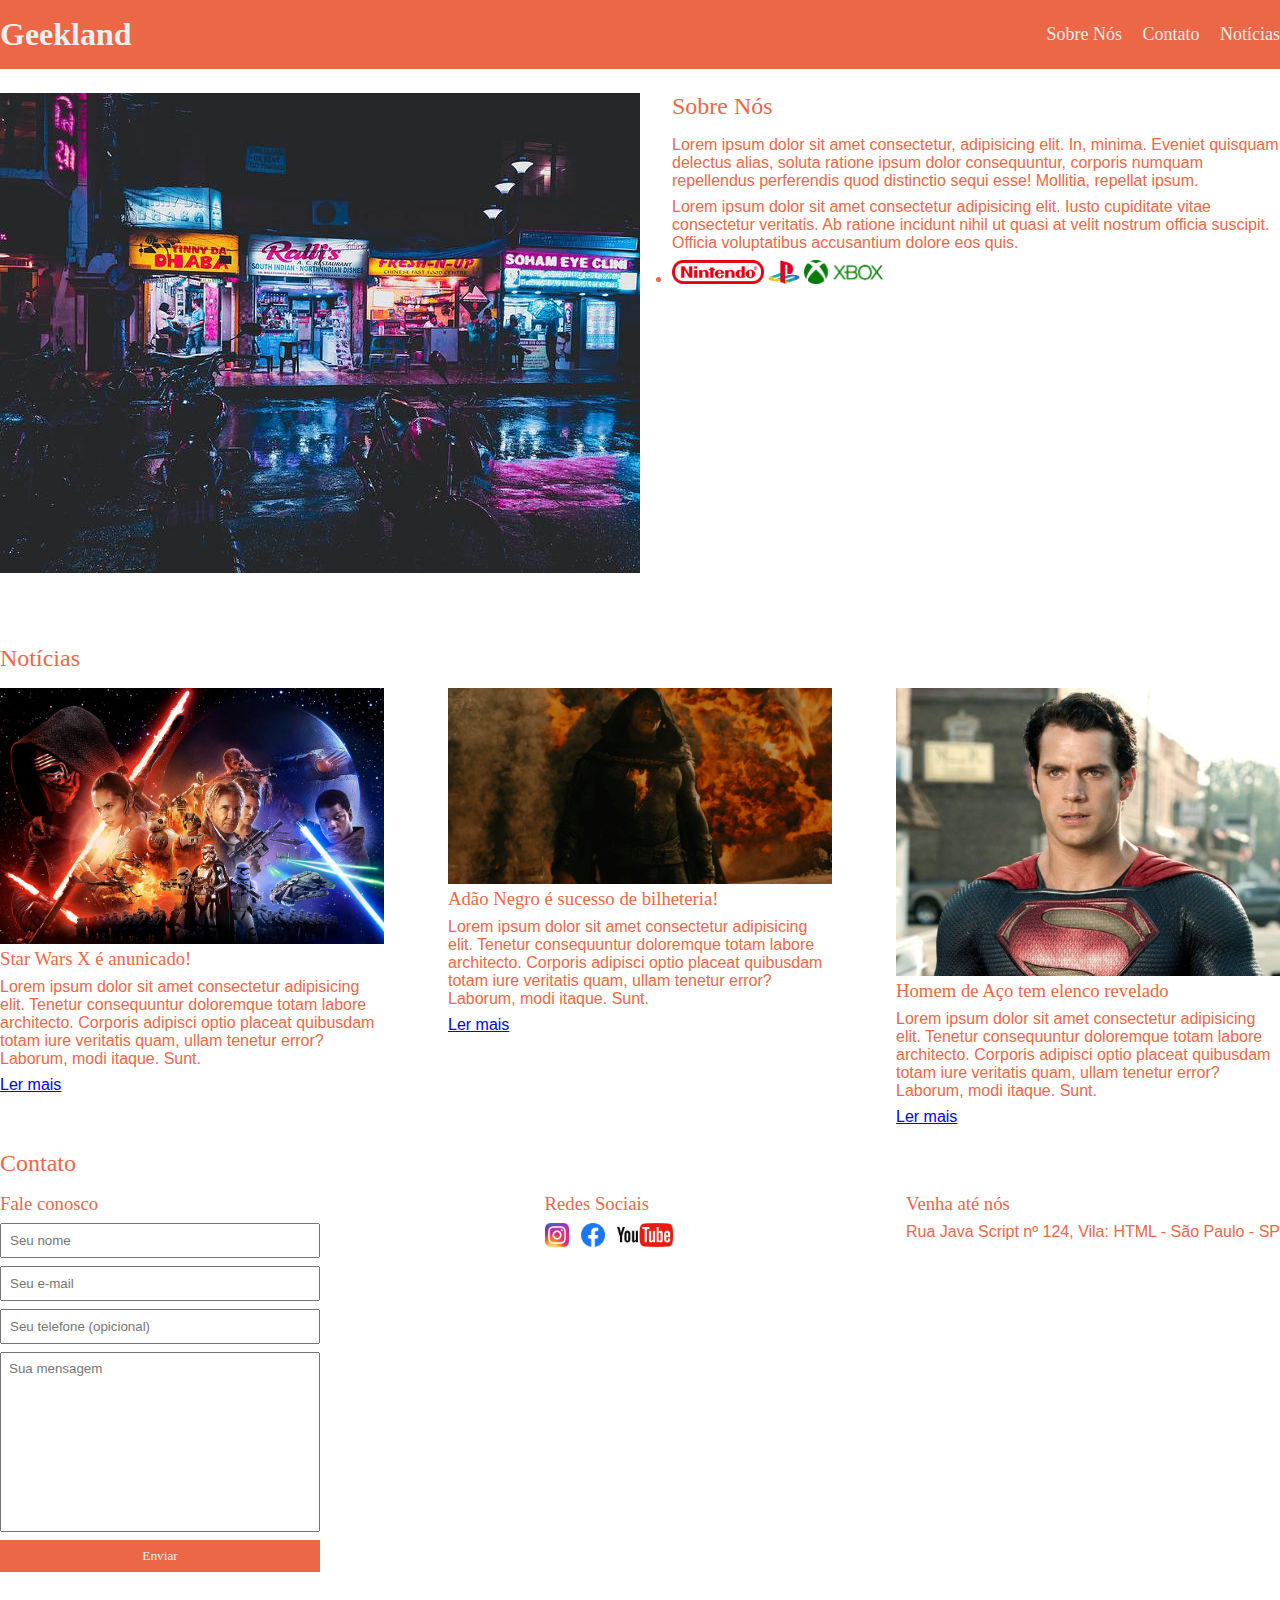
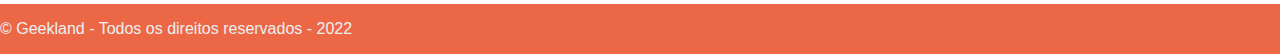
==== index.html @ ab7327ae "commit inicial" ====
<!DOCTYPE html>
<html lang="pt-br">
<head>
    <meta charset="UTF-8">
    <meta http-equiv="X-UA-Compatible" content="IE=edge">
    <meta name="viewport" content="width=device-width, initial-scale=1.0">
    <title>Game Shop - A sua loja de games</title>
    <link rel="stylesheet" href="main.css">

    <link rel="preconnect" href="https://fonts.googleapis.com">
<link rel="preconnect" href="https://fonts.gstatic.com" crossorigin>
<link href="https://fonts.googleapis.com/css2?family=Josefin+Sans:ital,wght@1,700&display=swap" rel="stylesheet">
</head>
<body>
    <Header>
    <div class="container">
            <h1>Geekland</h1>
            <nav>
                <ul>
                    <li>
                        <a href="#about">Sobre Nós</a>
                    </li>
                    <li>
                        <a href="#contact">Contato</a>
                    </li>
                    <li>
                        <a href="#Geek">Notícias</a>
                    </li>
                </ul>
            </nav>
            </div>
    </Header>
    <section id="about">
        <div class="container">
            <img class="store-front" src="./images/loja.jpg" alt="Fachada">
            <div>
                <h2>Sobre Nós</h2>
                <p>
                    Lorem ipsum dolor sit amet consectetur, adipisicing elit. In, minima. Eveniet quisquam delectus alias, soluta ratione ipsum dolor consequuntur, corporis numquam repellendus perferendis quod distinctio sequi esse! Mollitia, repellat ipsum.
                </p>
                <p>
                    Lorem ipsum dolor sit amet consectetur adipisicing elit. Iusto cupiditate vitae consectetur veritatis. Ab ratione incidunt nihil ut quasi at velit nostrum officia suscipit. Officia voluptatibus accusantium dolore eos quis.
                </p>
                <ul class="brands-list">
                    <li>
                        <img src="./images/nintendo.png" alt="Logo Nintendo">
                        <img src="./images/playstation.png" alt="Play">
                        <img src="./images/xbox.png" alt="Xbox">
                    </li>
                </ul>
            </div>
        </div>
    </section>
    <section id="contact">
        <section id="Geek">
            <div class="container">
                <h2>Notícias</h2>
                <div class="articles">
                    <article>
                        <img src="./images/StarWars_1.jpg" alt="Star Wars" />
                        <h3>Star Wars X é anunicado!</h3>
                        <p>
                            Lorem ipsum dolor sit amet consectetur adipisicing elit. Tenetur consequuntur doloremque totam labore architecto. Corporis adipisci optio placeat quibusdam totam iure veritatis quam, ullam tenetur error? Laborum, modi itaque. Sunt.
                        </p>
                        <a href="#" title="Leia a notícia completa">Ler mais</a>
                    </article>
                    <article>
                        <img src="./images/AdaoNegro.png" alt="Jogador de futebol americano correndo com a bola na mão" />
                        <h3>Adão Negro é sucesso de bilheteria!</h3>
                        <p>
                            Lorem ipsum dolor sit amet consectetur adipisicing elit. Tenetur consequuntur doloremque totam labore architecto. Corporis adipisci optio placeat quibusdam totam iure veritatis quam, ullam tenetur error? Laborum, modi itaque. Sunt.
                        </p>
                        <a href="#" title="Leia a notícia completa">Ler mais</a>
                    </article>
                    <article>
                        <img src="./images/Sups.jpg" title="Vista aérea de uma quadra de basquete" />
                        <h3>Homem de Aço tem elenco revelado</h3>
                        <p>
                            Lorem ipsum dolor sit amet consectetur adipisicing elit. Tenetur consequuntur doloremque totam labore architecto. Corporis adipisci optio placeat quibusdam totam iure veritatis quam, ullam tenetur error? Laborum, modi itaque. Sunt.
                        </p>
                        <a href="#" title="Leia a notícia completa">Ler mais</a>
                    </article>             
                </div>
            </div>
        </section>
        <div class="container">
            <h2>Contato</h2>
            <div class="contact-methods">
                <div>
                    <h3>Fale conosco</h3>
                    <form>
                        <input type="text" placeholder="Seu nome" required />
                        <input type="email" placeholder="Seu e-mail" required />
                        <input type="tel" placeholder="Seu telefone (opicional)" />
                        <textarea placeholder="Sua mensagem" required></textarea>
                        <button type="submit">Enviar</button>
                    </form>
                </div>
                <div>
                    <h3>Redes Sociais</h3>
                    <ul class="social-links">
                        <li>
                            <a href="#" title="Siga-nos no Intagram">
                                <img src="./images/instagram.png" alt="Insta">
                            </a>
                        </li>
                        <li>
                            <a href="#" title="Siga-nos no Facebook">
                                <img src="./images/facebook.png" alt="FB">
                            </a>
                        </li>
                        <li>
                            <a href="#" title="Visite nosso canal no TouTube">
                                <img src="./images/youtube.png" alt="YT">
                            </a>
                        </li>
                    </ul>
                </div>
                <div>
                    <h3>Venha até nós</h3>
                    <p>
                        Rua Java Script nº 124, Vila: HTML - São Paulo - SP 
                    </p>
                </div>
            </div>
    </section>
    <footer>
        <div class="container">
            <p>
                &copy; Geekland - Todos os direitos reservados - 2022
            </p>
        </div>
    </footer>
</body>
</html>
---- main.css ----
* {
    margin: 0;
    padding: 0;
    box-sizing: border-box;
}

header, 
section h2,
section h3,
form button {
    font-family: 'Bungee', cursive;
    font-weight: normal;
}

body, input, textarea {
    font-family: 'Roboto', sans-serif;
}

header {
    padding: 16px 0;
    background-color: #eb6746;
    color: #ecf0f1;
}

header nav li {
    display: inline;
    margin-left: 16px;
    font-size: 18px;
}

header nav li a {
    color: #ecf0f1;
    text-decoration: none;
}

.container {
    max-width: 1280px;
    width: 100%;
    margin: 0 auto;
}

header .container,
section .container {
    display: flex;
    align-items: center;
    justify-content: space-between;
}

.brands-list img {
    height: 24px;
}

.brands-list {
    display: inline;
    margin-right: 8px;
}

section .container {
    align-items: flex-start;
}

section {
    padding: 24px 0;
}

section h2 {
    margin-bottom: 16px;
}

section {
    color:#eb6746
}

section p {
    margin-bottom: 8px;
}

.store-front {
    margin-right: 32px;
}

.social-links img {
    height: 24px;
}

.social-links li {
    display: inline;
    margin-right: 8px;
}

.social-links li a{
    text-decoration: none;
}

#contact .container {
    display: block;
}

.contact-methods {
    display: flex;
    justify-content: space-between;
}

form input,
form textarea,
form button {
    display: block;
    width: 320px;
    margin-bottom: 8px;
    padding: 8px;
}

form textarea {
    resize: none;
    height: 180px;
}

section h3 {
    margin-bottom: 8px;
}

form button {
    background-color: #eb6746;
    color: #ecf0f1;
    border: none;
    cursor: pointer;
}

form button:hover {
    background-color: #fa9177;
}

input:focus, textarea:focus {
    outline-color: #ecf0f1;
}

footer {
    background-color: #eb6746;
    color: #ecf0f1;
    padding: 16px 0;    
}

.articles {
    display: flex;
    flex-wrap: wrap;
    justify-content: space-between;
}

.articles article img {
    /* height: 180px; */
    width: 100%;
}

.articles article {
    width: 30%;
}
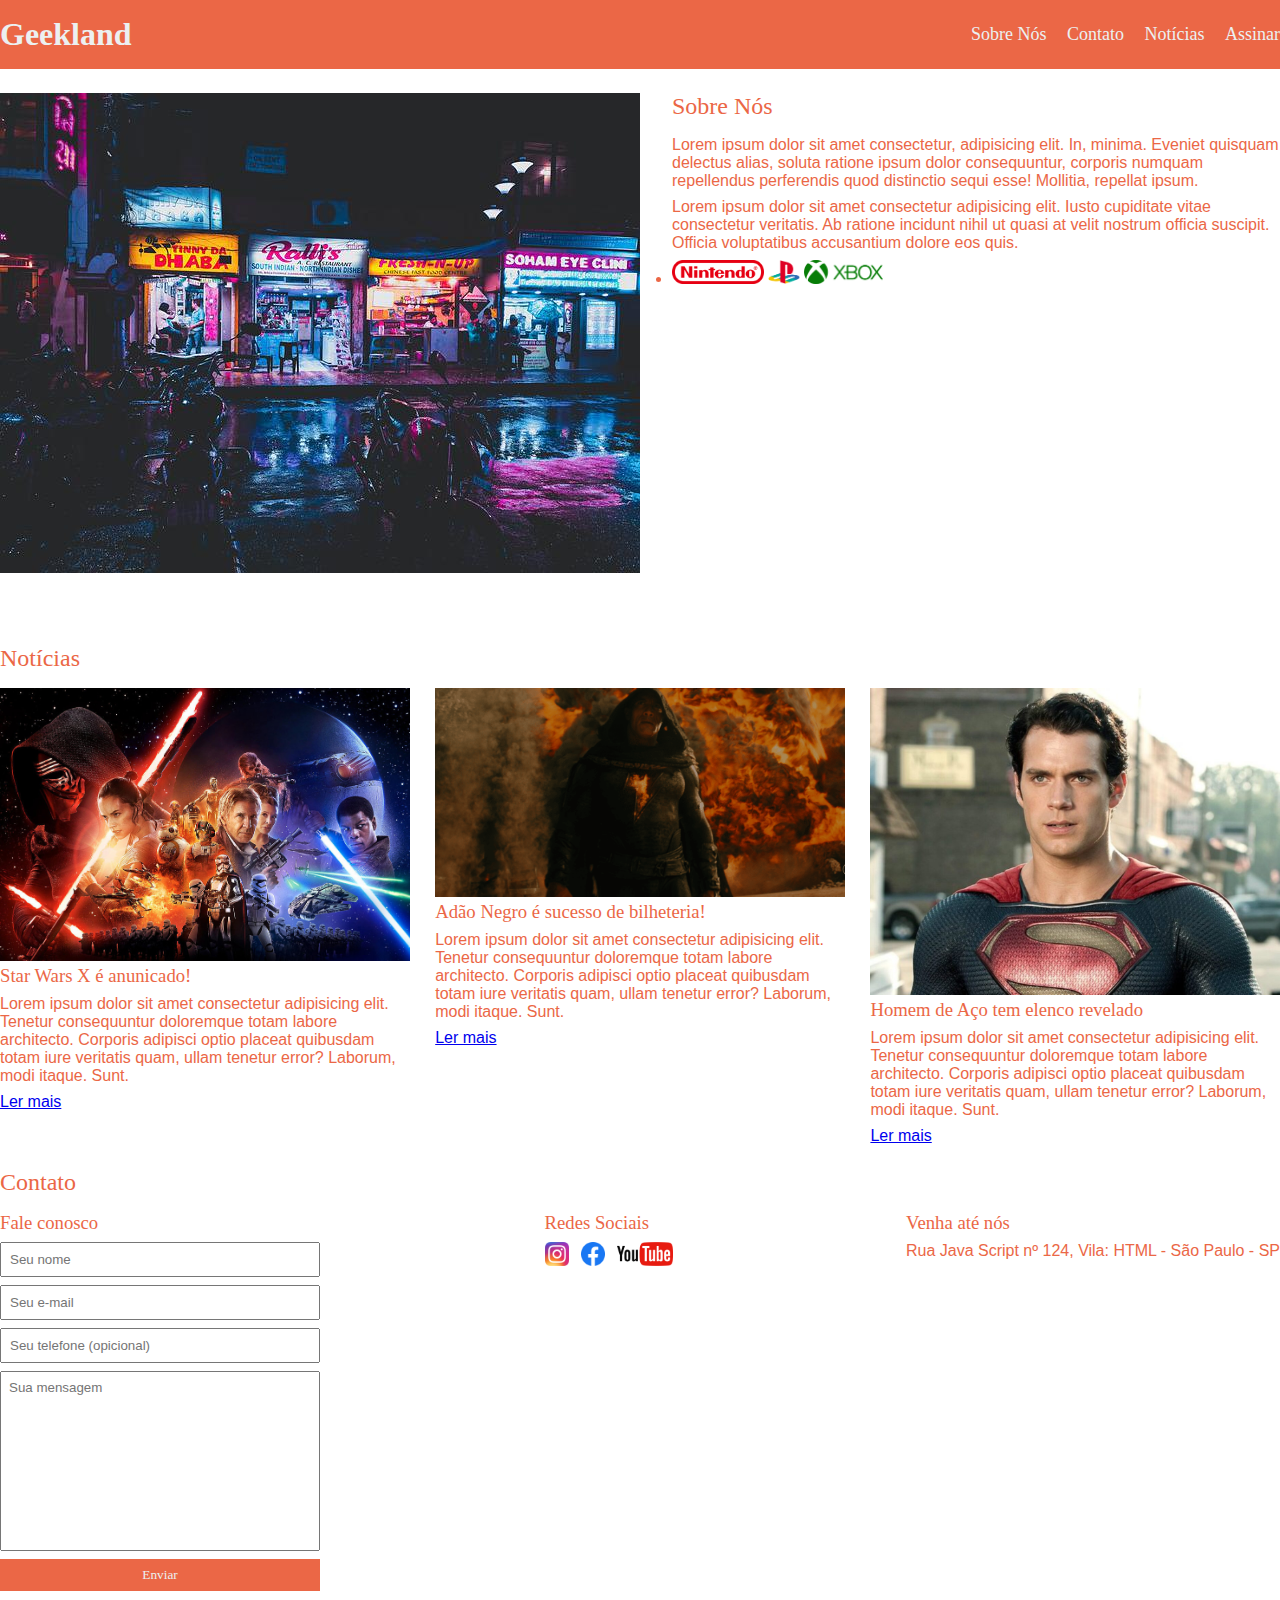
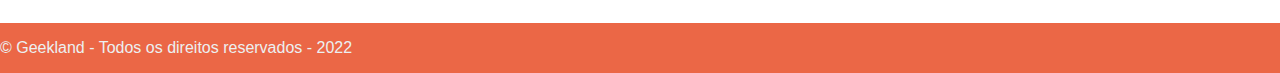
==== commit d3086f52: "commit inicial" ====
--- a/index.html
+++ b/index.html
@@ -25,6 +25,8 @@
                     </li>
                     <li>
                         <a href="#Geek">Notícias</a>
+                    </li><li>
+                        <a href="#Assigns">Assinar</a>
                     </li>
                 </ul>
             </nav>
--- a/main.css
+++ b/main.css
@@ -152,5 +152,5 @@
 }
 
 .articles article {
-    width: 30%;
+    width: 32%;
 }